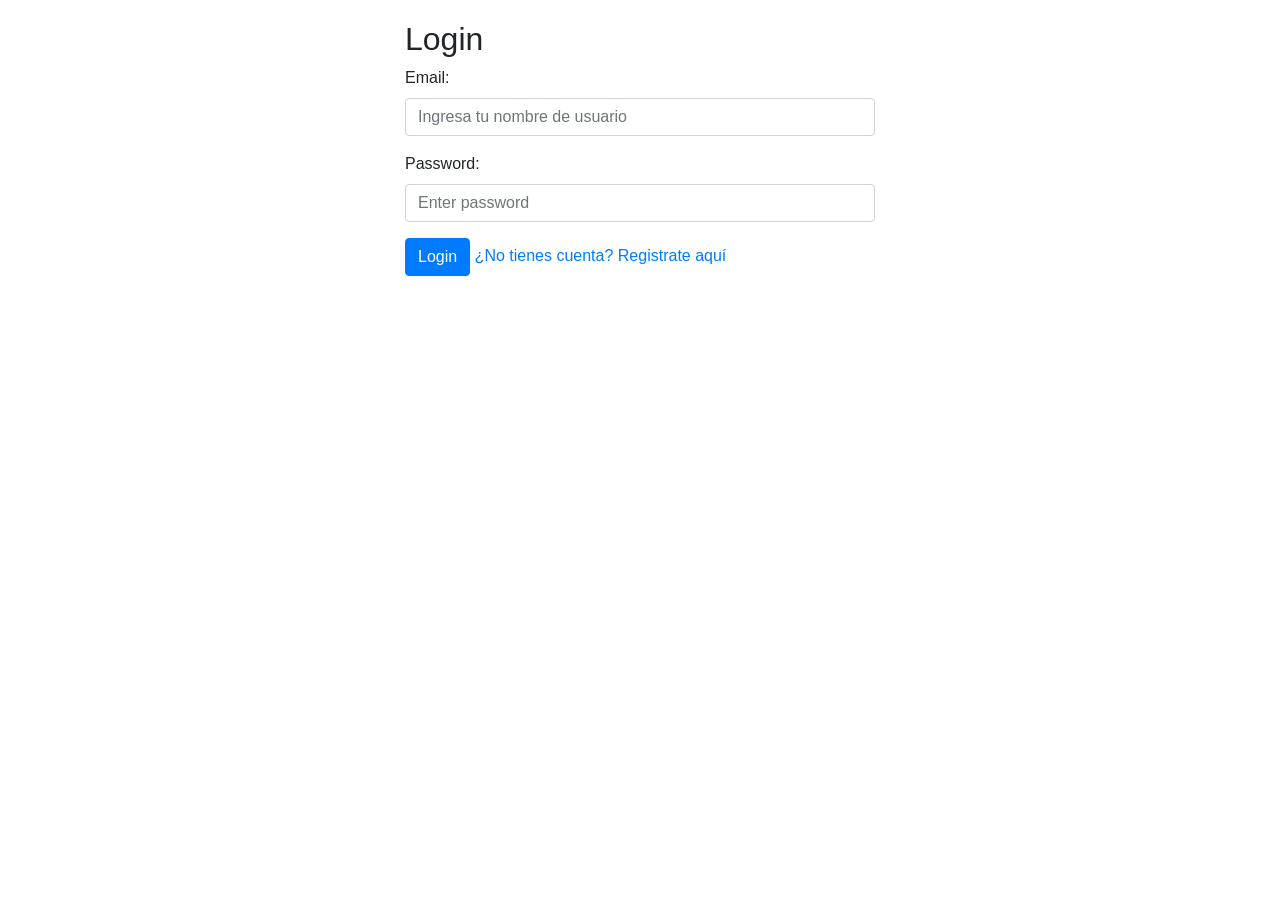
==== index.html @ 75fe7173 "fix: primer commit Se utiliza cómo base la aplicación wallet del módulo 2 para ser modificada" ====
<!DOCTYPE html>
<html>
    <head>
    <title>Wallet - Login</title>
    <link rel="stylesheet" href="https://maxcdn.bootstrapcdn.com/bootstrap/4.0.0/css/bootstrap.min.css">
    <link rel="stylesheet" href="./styles/style.css">
    <script src="https://ajax.googleapis.com/ajax/libs/jquery/3.3.1/jquery.min.js"></script>
    <script src="./js/login.js" defer></script>  
</head>
<body>
    <div id="alertDanger" class="alert alert-danger" role="alert">
        Datos incorrectos o incompletos!
    </div>
    <div class="container">
        <h2>Login</h2>
        <form id="loginForm">
            <div class="form-group">
                <label for="inputEmail">Email:</label>
                <input id="inputEmail" name="inputEmail" type="email" class="form-control" placeholder="Ingresa tu nombre de usuario">
            </div>
            <div class="form-group">
                <label for="password">Password:</label>
                <input type="password" class="form-control" id="password" placeholder="Enter password">
            </div>
            <button type="submit" class="btn btn-primary">Login</button>
            <a href="userRegister.html">¿No tienes cuenta? Registrate aquí</a>
        </form>
    </div>

    <!-- Modal -->
    <div id="msgModal" class="modal fade" tabindex="-1" aria-labelledby="exampleModalLabel" aria-hidden="true">
        <div class="modal-dialog">
            <div class="modal-content">
            <div class="modal-header">
                <h2 class="modal-title fs-5" id="modalLabel">Información</h2>
            </div>
            <div id="modalBody" class="modal-body">
                ...
            </div>
            <div class="modal-footer">
                <button id="btnCloseModal" type="button" class="btn btn-primary" data-bs-dismiss="modal">Close</button>
            </div>
            </div>
        </div>
    </div>
</body>
</html>
---- styles/style.css ----
body {
    padding: 20px;
}

.container {
    max-width: 500px;
    margin: 0 auto;
}

.fade{
    opacity: 1;
    background-color: #8080809c;
}

.modal-dialog{
    display: flex;
    height: 100%;
    justify-content: center;
    align-items: center;
}

.alert-success, 
.alert-info, 
.alert-danger{
    display: none;
}
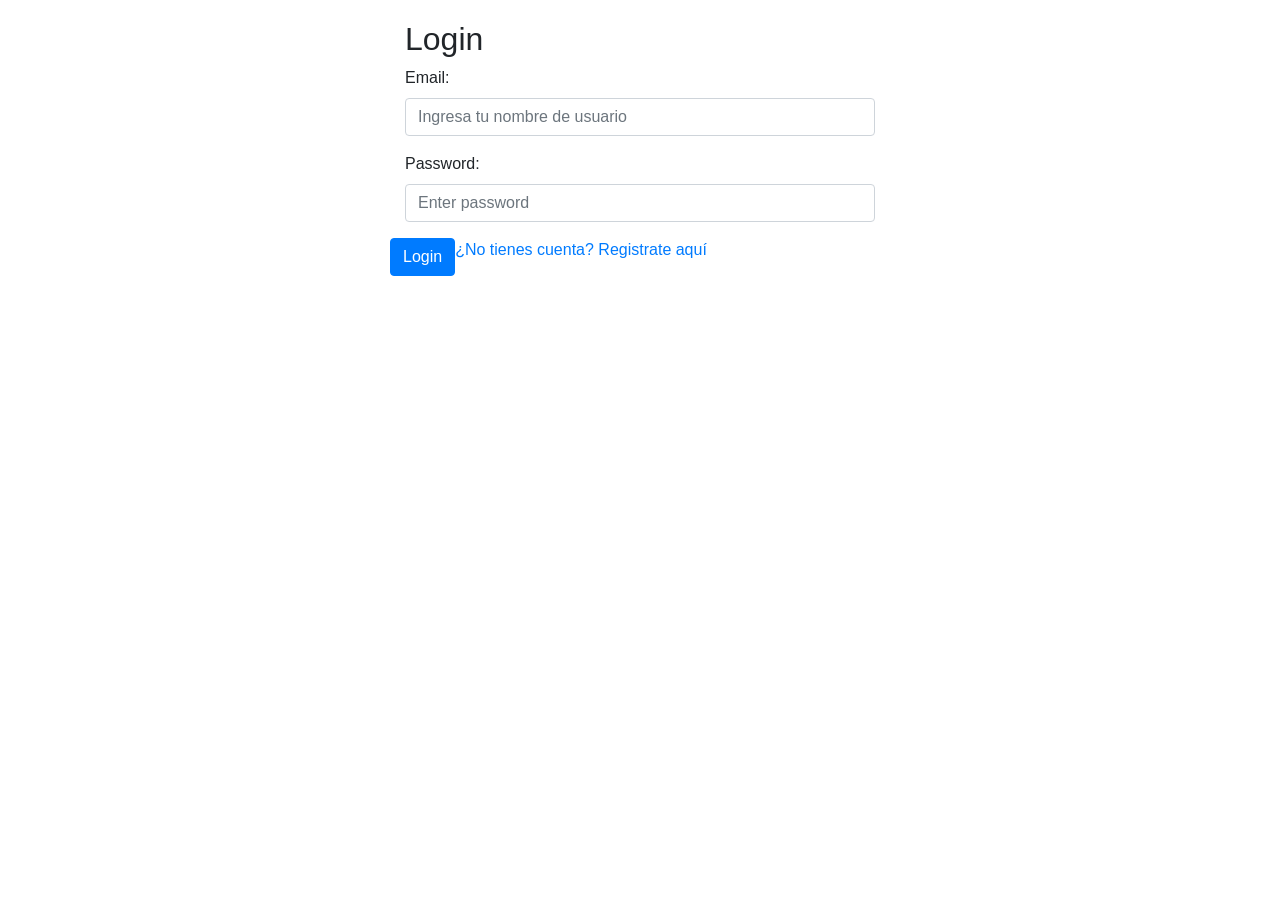
==== commit 949884e1: "feat: Correcciones al navbar" ====
--- a/index.html
+++ b/index.html
@@ -4,42 +4,49 @@
     <title>Wallet - Login</title>
     <link rel="stylesheet" href="https://maxcdn.bootstrapcdn.com/bootstrap/4.0.0/css/bootstrap.min.css">
     <link rel="stylesheet" href="./styles/style.css">
-    <script src="https://ajax.googleapis.com/ajax/libs/jquery/3.3.1/jquery.min.js"></script>
-    <script src="./js/login.js" defer></script>  
+    <script src="https://code.jquery.com/jquery-3.6.0.min.js"></script>
+    <script src="https://cdn.jsdelivr.net/npm/popper.js@1.16.1/dist/umd/popper.min.js"></script>
+    <script src="https://cdn.jsdelivr.net/npm/bootstrap@4.6.2/dist/js/bootstrap.min.js"></script>
+    <script src="./js/utils.js" defer></script>  
+    <script src="./js/login.js" defer></script> 
+    <script src="./js/modal.js" defer></script> 
 </head>
 <body>
-    <div id="alertDanger" class="alert alert-danger" role="alert">
-        Datos incorrectos o incompletos!
-    </div>
     <div class="container">
         <h2>Login</h2>
         <form id="loginForm">
             <div class="form-group">
-                <label for="inputEmail">Email:</label>
-                <input id="inputEmail" name="inputEmail" type="email" class="form-control" placeholder="Ingresa tu nombre de usuario">
+                <label for="email">Email:</label>
+                <input id="email" name="email" type="email" class="form-control" placeholder="Ingresa tu nombre de usuario">
             </div>
             <div class="form-group">
                 <label for="password">Password:</label>
                 <input type="password" class="form-control" id="password" placeholder="Enter password">
             </div>
-            <button type="submit" class="btn btn-primary">Login</button>
-            <a href="userRegister.html">¿No tienes cuenta? Registrate aquí</a>
+            <div class="row">
+                <button type="submit" class="btn btn-primary">Login</button>
+                <a href="userRegister.html">¿No tienes cuenta? Registrate aquí</a>
+            </div>
         </form>
     </div>
 
     <!-- Modal -->
-    <div id="msgModal" class="modal fade" tabindex="-1" aria-labelledby="exampleModalLabel" aria-hidden="true">
-        <div class="modal-dialog">
+    <div class="modal fade" id="myModal" tabindex="-1" role="dialog" aria-labelledby="exampleModalLabel" aria-hidden="true">
+        <div class="modal-dialog" role="document">
             <div class="modal-content">
-            <div class="modal-header">
-                <h2 class="modal-title fs-5" id="modalLabel">Información</h2>
-            </div>
-            <div id="modalBody" class="modal-body">
-                ...
-            </div>
-            <div class="modal-footer">
-                <button id="btnCloseModal" type="button" class="btn btn-primary" data-bs-dismiss="modal">Close</button>
-            </div>
+                <div class="modal-header">
+                    <h5 class="modal-title" id="exampleModalLabel">Modal title</h5>
+                    <button type="button" class="close" data-dismiss="modal" aria-label="Close">
+                    <span aria-hidden="true">&times;</span>
+                    </button>
+                </div>
+                <div id="modalBody" class="modal-body">
+                    ...
+                </div>
+                <div class="modal-footer">
+                    <button id="btnSecondaryModal" type="button" class="btn btn-secondary" data-dismiss="modal">Cerrar</button>
+                    <a id="btnPrimaryModal" type="button" class="btn btn-primary" href="./index.html">Aceptar</a>
+                </div>
             </div>
         </div>
     </div>
--- a/styles/style.css
+++ b/styles/style.css
@@ -12,9 +12,9 @@
     background-color: #8080809c;
 }
 
-.modal-dialog{
+#myModal .modal-dialog{
     display: flex;
-    height: 100%;
+    height: 70%;
     justify-content: center;
     align-items: center;
 }
@@ -23,4 +23,8 @@
 .alert-info, 
 .alert-danger{
     display: none;
+}
+
+.msgError{
+    color: red;
 }
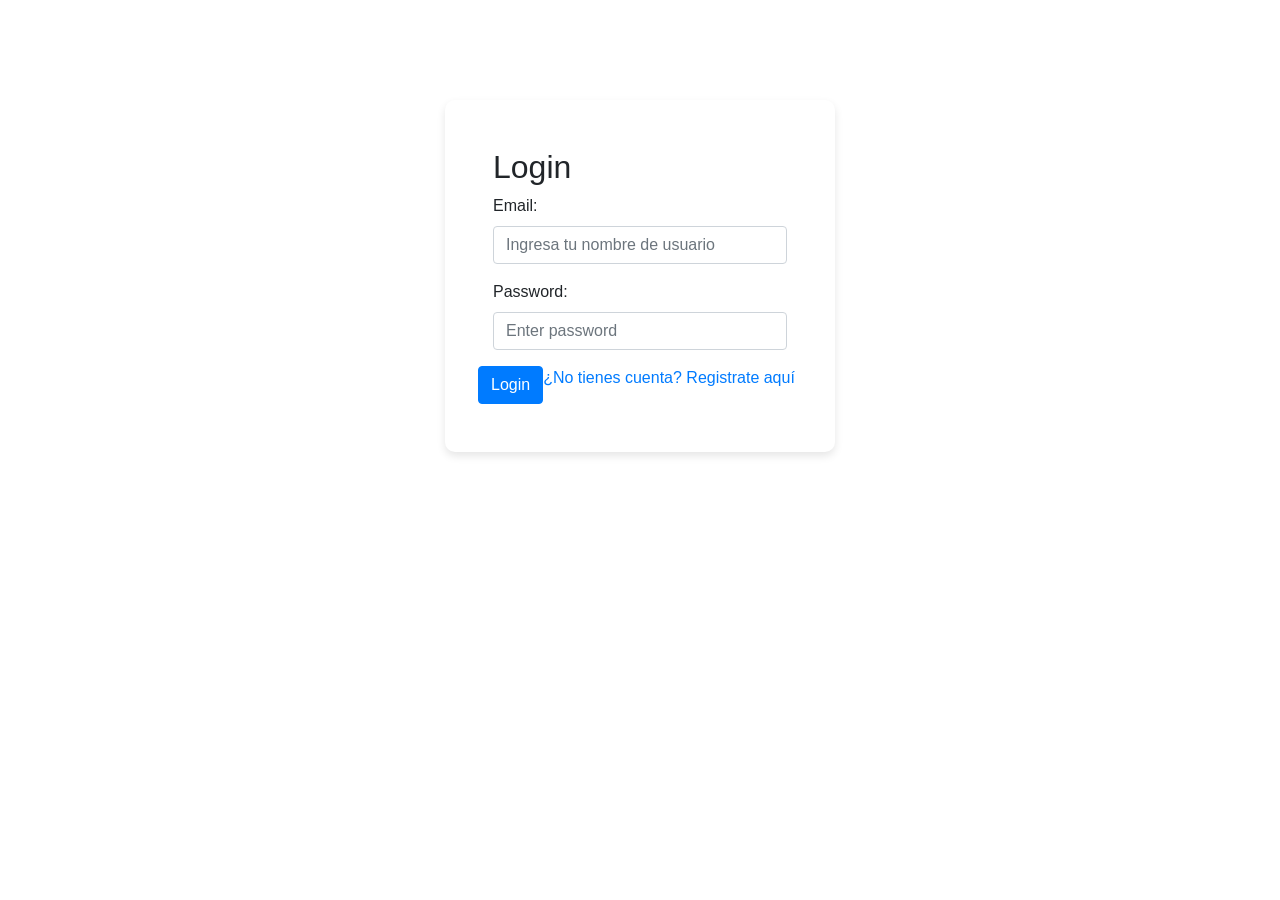
==== commit 6420b061: "feat: Se aplicaron iconos a la mayoría de los botones y uniformidad de colores entre las pamntallas" ====
--- a/index.html
+++ b/index.html
@@ -12,7 +12,7 @@
     <script src="./js/modal.js" defer></script> 
 </head>
 <body>
-    <div class="container">
+    <div class="container container-login">
         <h2>Login</h2>
         <form id="loginForm">
             <div class="form-group">
--- a/styles/style.css
+++ b/styles/style.css
@@ -3,8 +3,15 @@
 }
 
 .container {
-    max-width: 500px;
     margin: 0 auto;
+}
+
+.container-login{
+    max-width: 390px;
+    border-radius: 10px;
+    padding: 3em;
+    box-shadow: 0 4px 8px rgba(0, 0, 0, 0.1);
+    margin-top: 5em;
 }
 
 .fade{
@@ -19,7 +26,7 @@
     align-items: center;
 }
 
-.alert-success, 
+
 .alert-info, 
 .alert-danger{
     display: none;
@@ -27,4 +34,14 @@
 
 .msgError{
     color: red;
-}+}
+
+.semi-circle {
+  position: absolute;
+  top: 0;
+  left: 0;
+  width: 100vw;   /* ocupa todo el ancho */
+  height: 33vh;   /* un tercio de la altura */
+  background-color: orange;
+  z-index: -1;
+}
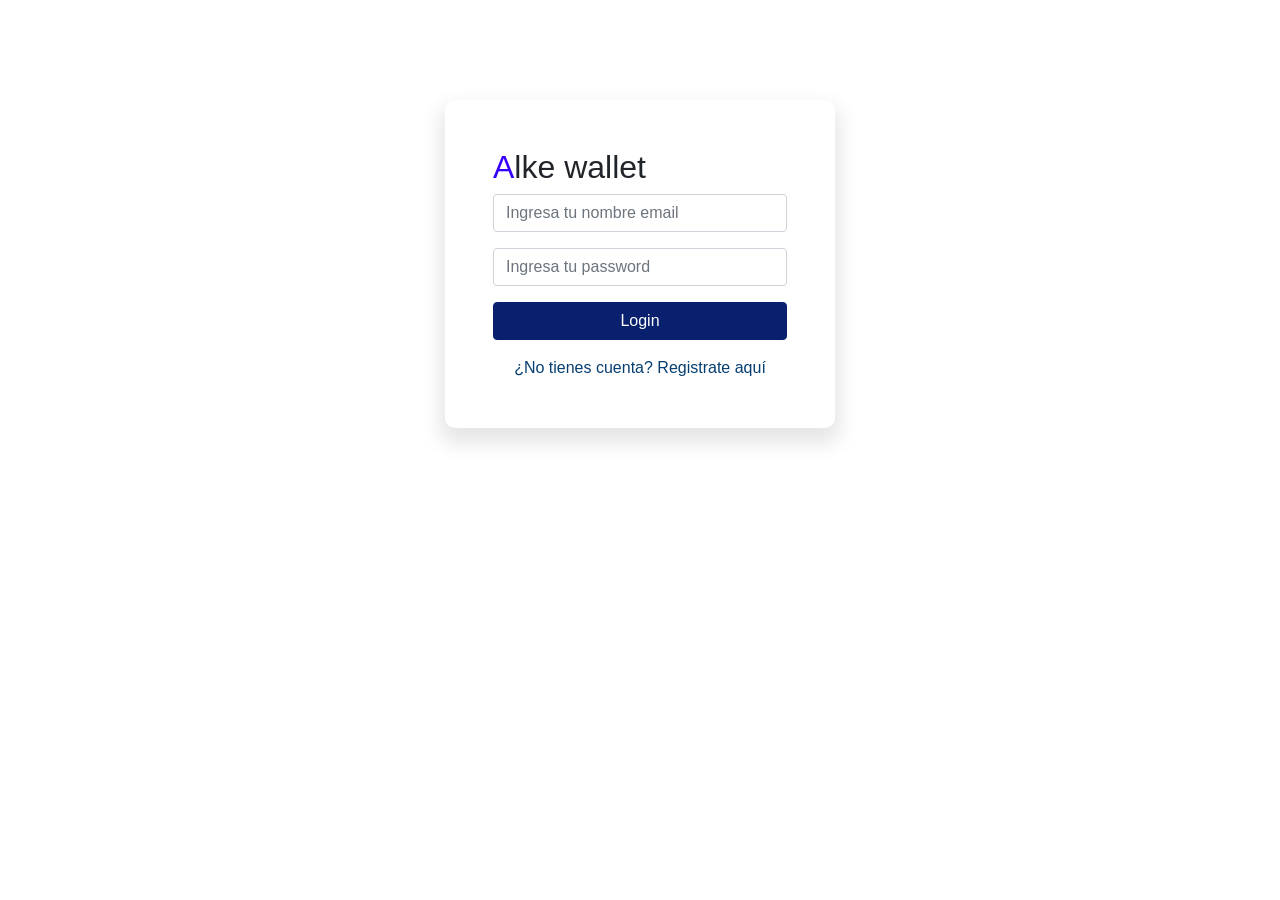
==== commit 9e8d2b0f: "fix: Se corrige el proceso de login y se cambia aspecto de pantalla login" ====
--- a/index.html
+++ b/index.html
@@ -4,6 +4,7 @@
     <title>Wallet - Login</title>
     <link rel="stylesheet" href="https://maxcdn.bootstrapcdn.com/bootstrap/4.0.0/css/bootstrap.min.css">
     <link rel="stylesheet" href="./styles/style.css">
+    <link rel="stylesheet" href="./styles/index.css">
     <script src="https://code.jquery.com/jquery-3.6.0.min.js"></script>
     <script src="https://cdn.jsdelivr.net/npm/popper.js@1.16.1/dist/umd/popper.min.js"></script>
     <script src="https://cdn.jsdelivr.net/npm/bootstrap@4.6.2/dist/js/bootstrap.min.js"></script>
@@ -13,18 +14,18 @@
 </head>
 <body>
     <div class="container container-login">
-        <h2>Login</h2>
+        <h2><span class="text-primary">A</span>lke wallet</h2>
         <form id="loginForm">
             <div class="form-group">
-                <label for="email">Email:</label>
-                <input id="email" name="email" type="email" class="form-control" placeholder="Ingresa tu nombre de usuario">
+                <input id="email" name="email" type="email" class="form-control" placeholder="Ingresa tu nombre email">
             </div>
             <div class="form-group">
-                <label for="password">Password:</label>
-                <input type="password" class="form-control" id="password" placeholder="Enter password">
+                <input type="password" class="form-control" id="password" placeholder="Ingresa tu password" name="password">
             </div>
-            <div class="row">
-                <button type="submit" class="btn btn-primary">Login</button>
+            <div class="form-group">
+                <button type="submit" class="btn btn-primary btn-login">Login</button>
+            </div>
+            <div class="link-register">
                 <a href="userRegister.html">¿No tienes cuenta? Registrate aquí</a>
             </div>
         </form>
--- a/styles/style.css
+++ b/styles/style.css
@@ -4,14 +4,6 @@
 
 .container {
     margin: 0 auto;
-}
-
-.container-login{
-    max-width: 390px;
-    border-radius: 10px;
-    padding: 3em;
-    box-shadow: 0 4px 8px rgba(0, 0, 0, 0.1);
-    margin-top: 5em;
 }
 
 .fade{
--- a/styles/index.css
+++ b/styles/index.css
@@ -0,0 +1,36 @@
+.container-login {
+    max-width: 390px;
+    border-radius: 10px;
+    padding: 3em;
+    box-shadow: 0px 11px 20px 5px rgba(0, 0, 0, 0.1);
+    margin-top: 5em;
+}
+
+.text-primary{
+        color: #3500ff !important;
+}
+
+.btn-login{
+    width: 100%;
+    background-color: #09206f;
+    border-color: #09206f;
+}
+
+.btn-login:hover{
+    background-color: #053e70;
+    border-color: #053e70;
+}   
+
+
+.btn-login:active{
+    border: 25px;
+}
+
+.link-register{
+    text-align: center;
+    margin-top: 15px;
+
+    a{
+        color: #053e70;
+    }
+}
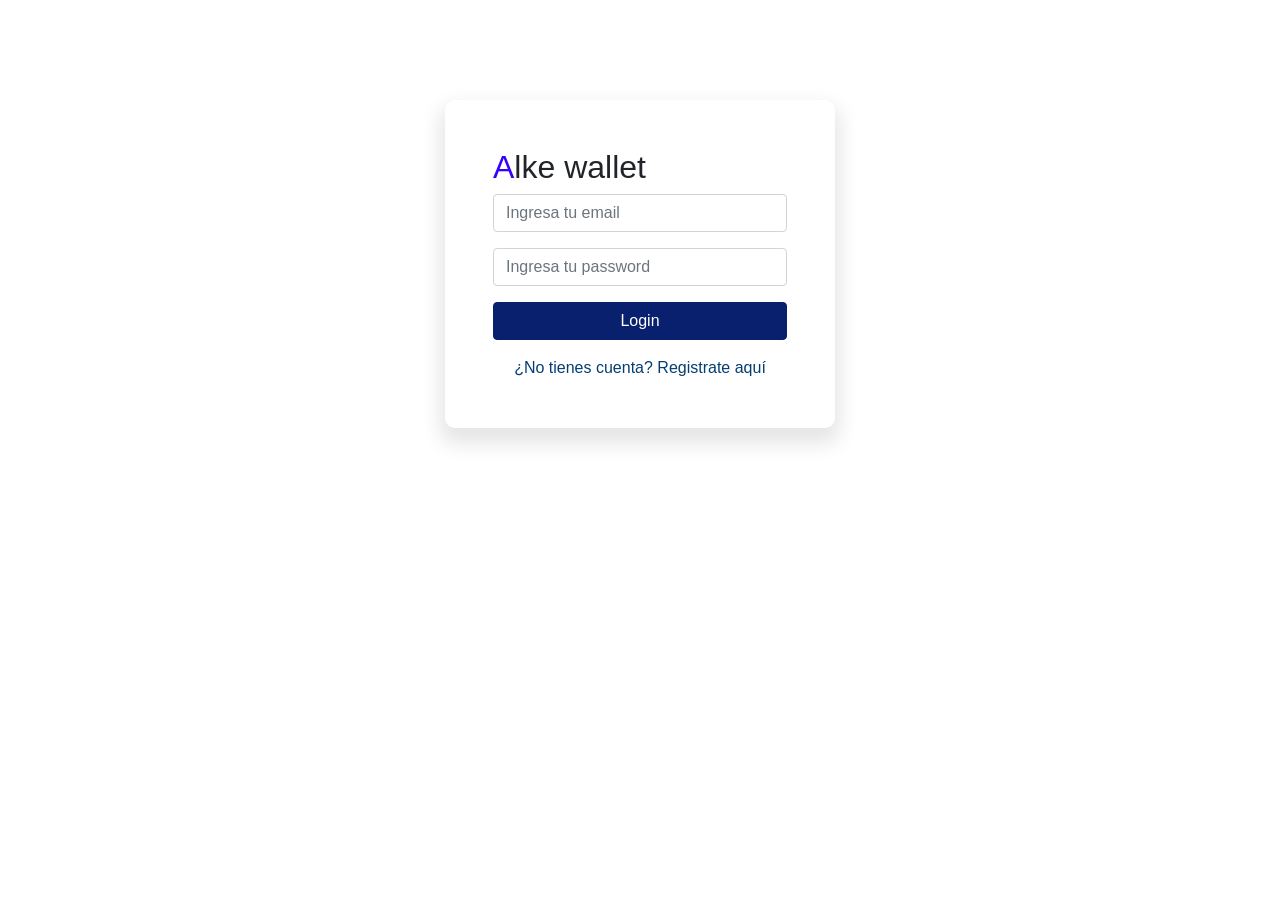
==== commit b3050e90: "feat: Se cambió el color al botón 'Cancelar' del formulario registrarse" ====
--- a/index.html
+++ b/index.html
@@ -17,7 +17,7 @@
         <h2><span class="text-primary">A</span>lke wallet</h2>
         <form id="loginForm">
             <div class="form-group">
-                <input id="email" name="email" type="email" class="form-control" placeholder="Ingresa tu nombre email">
+                <input id="email" name="email" type="email" class="form-control" placeholder="Ingresa tu email">
             </div>
             <div class="form-group">
                 <input type="password" class="form-control" id="password" placeholder="Ingresa tu password" name="password">
